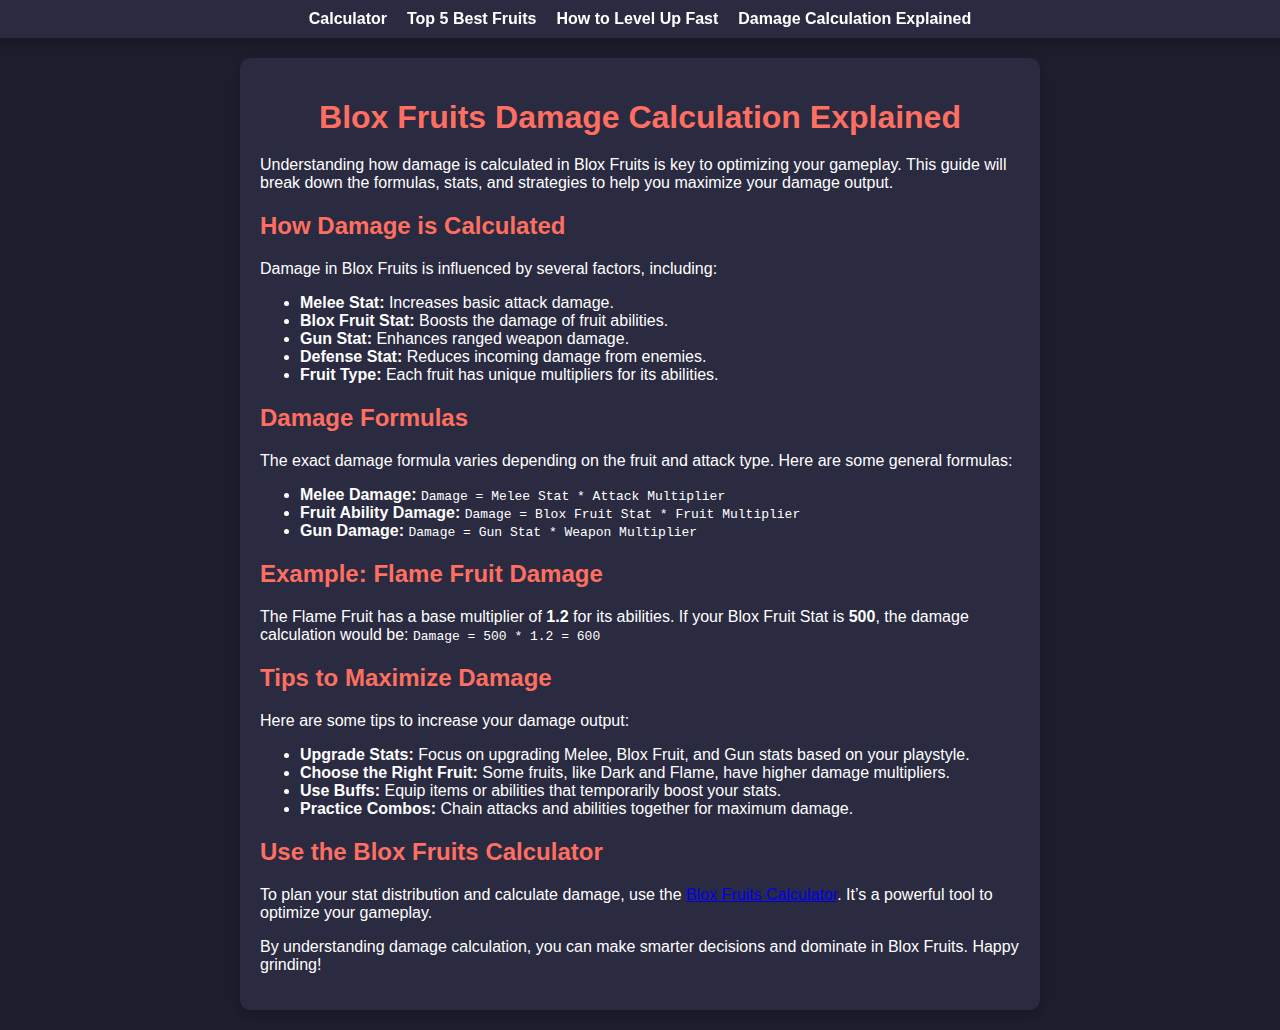
==== damage-calculation-explained.html @ 76736fd0 "adding files" ====
<!DOCTYPE html>
<html lang="en">
<head>
  <meta charset="UTF-8">
  <meta name="viewport" content="width=device-width, initial-scale=1.0">
  <meta name="description" content="Learn how damage is calculated in Blox Fruits. Understand the formulas, stats, and strategies to maximize your damage output.">
  <meta name="keywords" content="Blox Fruits, Damage Calculation, Blox Fruits Guide, Roblox, Damage Formulas">
  <meta name="author" content="Your Name">
  <title>Blox Fruits Damage Calculation Explained</title>
  <link rel="canonical" href="https://bloxfruitscalculator.com/damage-calculation-explained">
  <link href="style.css" rel="stylesheet">
</head>
<body>
  <!-- Navigation Menu -->
  <nav>
    <ul>
      <li><a href="index.html">Calculator</a></li>
      <li><a href="top-5-best-fruits-in-blox-fruits.html">Top 5 Best Fruits</a></li>
      <li><a href="how-to-level-up-fast.html">How to Level Up Fast</a></li>
      <li><a href="damage-calculation-explained.html">Damage Calculation Explained</a></li>
    </ul>
  </nav>

  <!-- Blog Content -->
  <div class="container">
    <h1>Blox Fruits Damage Calculation Explained</h1>
    <p>Understanding how damage is calculated in Blox Fruits is key to optimizing your gameplay. This guide will break down the formulas, stats, and strategies to help you maximize your damage output.</p>

    <h2>How Damage is Calculated</h2>
    <p>
      Damage in Blox Fruits is influenced by several factors, including:
      <ul>
        <li><strong>Melee Stat:</strong> Increases basic attack damage.</li>
        <li><strong>Blox Fruit Stat:</strong> Boosts the damage of fruit abilities.</li>
        <li><strong>Gun Stat:</strong> Enhances ranged weapon damage.</li>
        <li><strong>Defense Stat:</strong> Reduces incoming damage from enemies.</li>
        <li><strong>Fruit Type:</strong> Each fruit has unique multipliers for its abilities.</li>
      </ul>
    </p>

    <h2>Damage Formulas</h2>
    <p>
      The exact damage formula varies depending on the fruit and attack type. Here are some general formulas:
      <ul>
        <li><strong>Melee Damage:</strong> <code>Damage = Melee Stat * Attack Multiplier</code></li>
        <li><strong>Fruit Ability Damage:</strong> <code>Damage = Blox Fruit Stat * Fruit Multiplier</code></li>
        <li><strong>Gun Damage:</strong> <code>Damage = Gun Stat * Weapon Multiplier</code></li>
      </ul>
    </p>

    <h2>Example: Flame Fruit Damage</h2>
    <p>
      The Flame Fruit has a base multiplier of <strong>1.2</strong> for its abilities. If your Blox Fruit Stat is <strong>500</strong>, the damage calculation would be:
      <code>Damage = 500 * 1.2 = 600</code>
    </p>

    <h2>Tips to Maximize Damage</h2>
    <p>
      Here are some tips to increase your damage output:
      <ul>
        <li><strong>Upgrade Stats:</strong> Focus on upgrading Melee, Blox Fruit, and Gun stats based on your playstyle.</li>
        <li><strong>Choose the Right Fruit:</strong> Some fruits, like Dark and Flame, have higher damage multipliers.</li>
        <li><strong>Use Buffs:</strong> Equip items or abilities that temporarily boost your stats.</li>
        <li><strong>Practice Combos:</strong> Chain attacks and abilities together for maximum damage.</li>
      </ul>
    </p>

    <h2>Use the Blox Fruits Calculator</h2>
    <p>
      To plan your stat distribution and calculate damage, use the <a href="index.html">Blox Fruits Calculator</a>. It’s a powerful tool to optimize your gameplay.
    </p>

    <p>By understanding damage calculation, you can make smarter decisions and dominate in Blox Fruits. Happy grinding!</p>
  </div>
</body>
</html>
---- style.css ----
/* General Styles */
    body {
      font-family: 'Arial', sans-serif;
      background-color: #1e1e2f;
      color: #fff;
      margin: 0;
      padding: 0;
      display: flex;
      flex-direction: column;
      align-items: center;
      min-height: 100vh;
      box-sizing: border-box;
    }

    nav {
      background: #2a2a40;
      width: 100%;
      padding: 10px 20px;
      box-shadow: 0 4px 15px rgba(0, 0, 0, 0.3);
      position: sticky;
      top: 0;
      z-index: 1000;
    }

    nav ul {
      list-style-type: none;
      margin: 0;
      padding: 0;
      display: flex;
      justify-content: center;
      gap: 20px;
    }

    nav ul li {
      display: inline;
    }

    nav ul li a {
      color: #fff;
      text-decoration: none;
      font-weight: bold;
      transition: color 0.3s;
    }

    nav ul li a:hover {
      color: #ff6f61;
    }

    .container {
      background: #2a2a40;
      padding: 20px;
      border-radius: 10px;
      box-shadow: 0 4px 15px rgba(0, 0, 0, 0.3);
      max-width: 800px;
      width: 100%;
      margin: 20px;
      box-sizing: border-box;
    }

    h1 {
      text-align: center;
      color: #ff6f61;
      margin-bottom: 20px;
    }

    h2 {
      color: #ff6f61;
      margin-top: 20px;
    }

    label {
      display: block;
      margin: 10px 0 5px;
      color: #ccc;
    }

    input, select, button {
      width: 100%;
      padding: 10px;
      margin: 5px 0;
      border: 1px solid #444;
      border-radius: 5px;
      background: #333;
      color: #fff;
      font-size: 16px;
      box-sizing: border-box;
    }

    button {
      background: #ff6f61;
      border: none;
      cursor: pointer;
      transition: background 0.3s;
    }

    button:hover {
      background: #ff4a3d;
    }

    .result, .comparison-result {
      margin-top: 20px;
      padding: 15px;
      background: #333;
      border-radius: 5px;
      color: #fff;
      box-sizing: border-box;
    }

    .comparison-section {
      display: flex;
      gap: 20px;
      margin-top: 20px;
    }

    .comparison-section > div {
      flex: 1;
    }

    .blog-posts, .faq, .limitations {
      margin-top: 40px;
    }

    .blog-posts h2, .faq h2, .limitations h2 {
      border-bottom: 2px solid #ff6f61;
      padding-bottom: 10px;
    }

    .blog-posts ul, .faq ul {
      list-style-type: none;
      padding: 0;
    }

    .blog-posts li, .faq li {
      margin: 15px 0;
    }

    .blog-posts a {
      color: #ff6f61;
      text-decoration: none;
    }

    .blog-posts a:hover {
      text-decoration: underline;
    }

    .limitations p {
      line-height: 1.6;
    }

    /* Responsive Design */
    @media (max-width: 600px) {
      .comparison-section {
        flex-direction: column;
      }

      .container {
        padding: 15px;
      }

      h1 {
        font-size: 24px;
      }

      h2 {
        font-size: 20px;
      }

      nav ul {
        flex-direction: column;
        align-items: center;
      }
    }
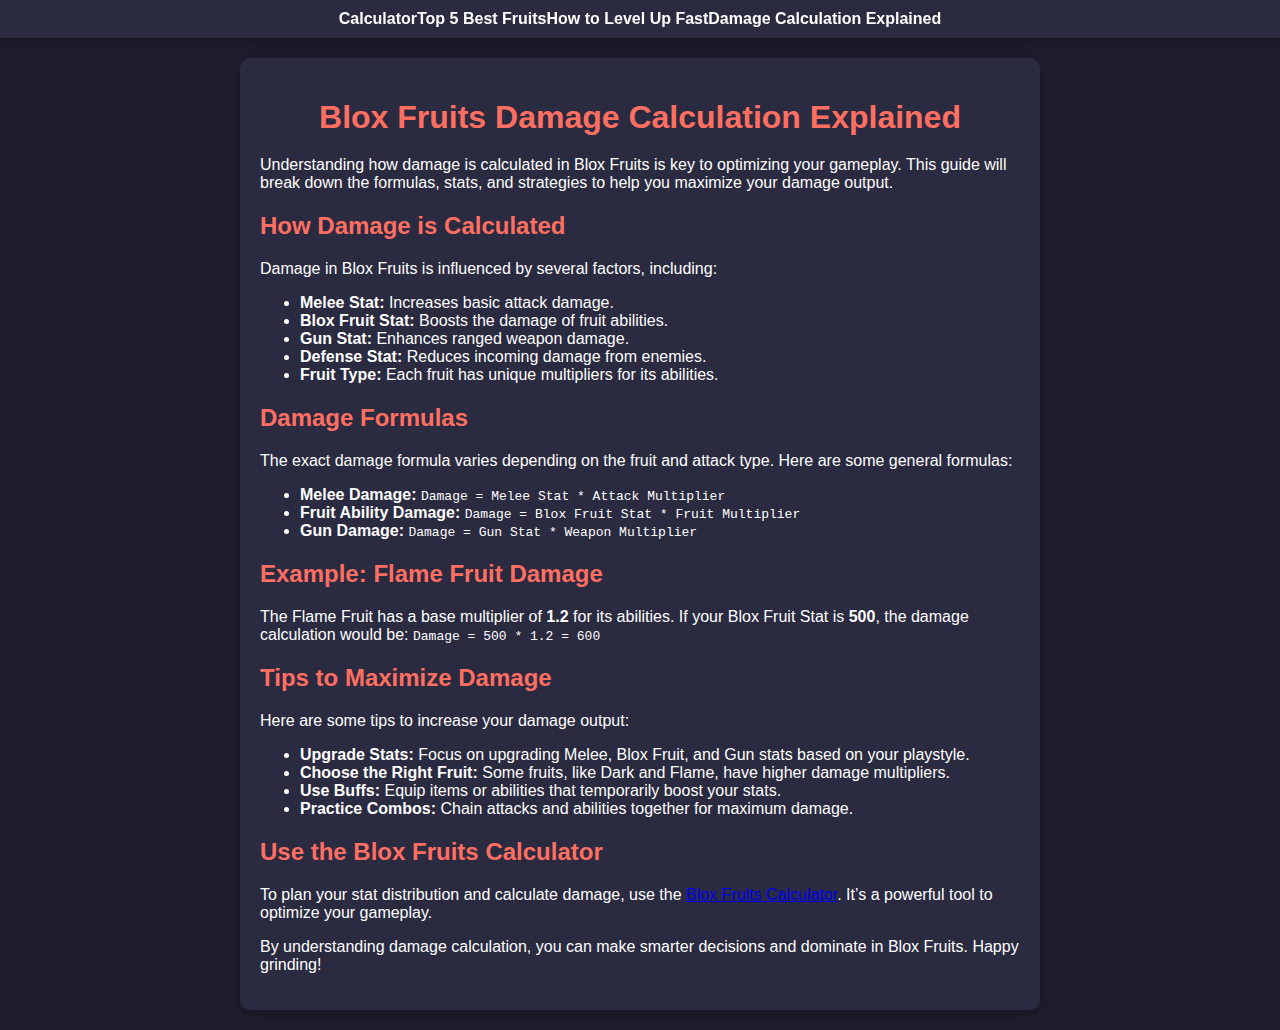
==== commit 3bdfc592: "css update" ====
--- a/damage-calculation-explained.html
+++ b/damage-calculation-explained.html
@@ -1,15 +1,30 @@
 <!DOCTYPE html>
 <html lang="en">
+
 <head>
   <meta charset="UTF-8">
   <meta name="viewport" content="width=device-width, initial-scale=1.0">
-  <meta name="description" content="Learn how damage is calculated in Blox Fruits. Understand the formulas, stats, and strategies to maximize your damage output.">
+  <meta name="description"
+    content="Learn how damage is calculated in Blox Fruits. Understand the formulas, stats, and strategies to maximize your damage output.">
   <meta name="keywords" content="Blox Fruits, Damage Calculation, Blox Fruits Guide, Roblox, Damage Formulas">
   <meta name="author" content="Your Name">
   <title>Blox Fruits Damage Calculation Explained</title>
   <link rel="canonical" href="https://bloxfruitscalculator.com/damage-calculation-explained">
   <link href="style.css" rel="stylesheet">
+
+  <!-- Google tag (gtag.js) -->
+  <script async src="https://www.googletagmanager.com/gtag/js?id=G-LZEW4SCX8B"></script>
+  <script>
+    window.dataLayer = window.dataLayer || [];
+    function gtag() { dataLayer.push(arguments); }
+    gtag('js', new Date());
+
+    gtag('config', 'G-LZEW4SCX8B');
+  </script>
+  <script async src="https://pagead2.googlesyndication.com/pagead/js/adsbygoogle.js?client=ca-pub-5766193161875467"
+  crossorigin="anonymous"></script>
 </head>
+
 <body>
   <!-- Navigation Menu -->
   <nav>
@@ -24,53 +39,60 @@
   <!-- Blog Content -->
   <div class="container">
     <h1>Blox Fruits Damage Calculation Explained</h1>
-    <p>Understanding how damage is calculated in Blox Fruits is key to optimizing your gameplay. This guide will break down the formulas, stats, and strategies to help you maximize your damage output.</p>
+    <p>Understanding how damage is calculated in Blox Fruits is key to optimizing your gameplay. This guide will break
+      down the formulas, stats, and strategies to help you maximize your damage output.</p>
 
     <h2>How Damage is Calculated</h2>
     <p>
       Damage in Blox Fruits is influenced by several factors, including:
-      <ul>
-        <li><strong>Melee Stat:</strong> Increases basic attack damage.</li>
-        <li><strong>Blox Fruit Stat:</strong> Boosts the damage of fruit abilities.</li>
-        <li><strong>Gun Stat:</strong> Enhances ranged weapon damage.</li>
-        <li><strong>Defense Stat:</strong> Reduces incoming damage from enemies.</li>
-        <li><strong>Fruit Type:</strong> Each fruit has unique multipliers for its abilities.</li>
-      </ul>
+    <ul>
+      <li><strong>Melee Stat:</strong> Increases basic attack damage.</li>
+      <li><strong>Blox Fruit Stat:</strong> Boosts the damage of fruit abilities.</li>
+      <li><strong>Gun Stat:</strong> Enhances ranged weapon damage.</li>
+      <li><strong>Defense Stat:</strong> Reduces incoming damage from enemies.</li>
+      <li><strong>Fruit Type:</strong> Each fruit has unique multipliers for its abilities.</li>
+    </ul>
     </p>
 
     <h2>Damage Formulas</h2>
     <p>
       The exact damage formula varies depending on the fruit and attack type. Here are some general formulas:
-      <ul>
-        <li><strong>Melee Damage:</strong> <code>Damage = Melee Stat * Attack Multiplier</code></li>
-        <li><strong>Fruit Ability Damage:</strong> <code>Damage = Blox Fruit Stat * Fruit Multiplier</code></li>
-        <li><strong>Gun Damage:</strong> <code>Damage = Gun Stat * Weapon Multiplier</code></li>
-      </ul>
+    <ul>
+      <li><strong>Melee Damage:</strong> <code>Damage = Melee Stat * Attack Multiplier</code></li>
+      <li><strong>Fruit Ability Damage:</strong> <code>Damage = Blox Fruit Stat * Fruit Multiplier</code></li>
+      <li><strong>Gun Damage:</strong> <code>Damage = Gun Stat * Weapon Multiplier</code></li>
+    </ul>
     </p>
 
     <h2>Example: Flame Fruit Damage</h2>
     <p>
-      The Flame Fruit has a base multiplier of <strong>1.2</strong> for its abilities. If your Blox Fruit Stat is <strong>500</strong>, the damage calculation would be:
+      The Flame Fruit has a base multiplier of <strong>1.2</strong> for its abilities. If your Blox Fruit Stat is
+      <strong>500</strong>, the damage calculation would be:
       <code>Damage = 500 * 1.2 = 600</code>
     </p>
 
     <h2>Tips to Maximize Damage</h2>
     <p>
       Here are some tips to increase your damage output:
-      <ul>
-        <li><strong>Upgrade Stats:</strong> Focus on upgrading Melee, Blox Fruit, and Gun stats based on your playstyle.</li>
-        <li><strong>Choose the Right Fruit:</strong> Some fruits, like Dark and Flame, have higher damage multipliers.</li>
-        <li><strong>Use Buffs:</strong> Equip items or abilities that temporarily boost your stats.</li>
-        <li><strong>Practice Combos:</strong> Chain attacks and abilities together for maximum damage.</li>
-      </ul>
+    <ul>
+      <li><strong>Upgrade Stats:</strong> Focus on upgrading Melee, Blox Fruit, and Gun stats based on your playstyle.
+      </li>
+      <li><strong>Choose the Right Fruit:</strong> Some fruits, like Dark and Flame, have higher damage multipliers.
+      </li>
+      <li><strong>Use Buffs:</strong> Equip items or abilities that temporarily boost your stats.</li>
+      <li><strong>Practice Combos:</strong> Chain attacks and abilities together for maximum damage.</li>
+    </ul>
     </p>
 
     <h2>Use the Blox Fruits Calculator</h2>
     <p>
-      To plan your stat distribution and calculate damage, use the <a href="index.html">Blox Fruits Calculator</a>. It’s a powerful tool to optimize your gameplay.
+      To plan your stat distribution and calculate damage, use the <a href="index.html">Blox Fruits Calculator</a>. It’s
+      a powerful tool to optimize your gameplay.
     </p>
 
-    <p>By understanding damage calculation, you can make smarter decisions and dominate in Blox Fruits. Happy grinding!</p>
+    <p>By understanding damage calculation, you can make smarter decisions and dominate in Blox Fruits. Happy grinding!
+    </p>
   </div>
 </body>
+
 </html>--- a/style.css
+++ b/style.css
@@ -28,7 +28,7 @@
       padding: 0;
       display: flex;
       justify-content: center;
-      gap: 20px;
+      gap: 0px;
     }
 
     nav ul li {
@@ -104,6 +104,7 @@
       border-radius: 5px;
       color: #fff;
       box-sizing: border-box;
+      border: 2px solid green;
     }
 
     .comparison-section {
